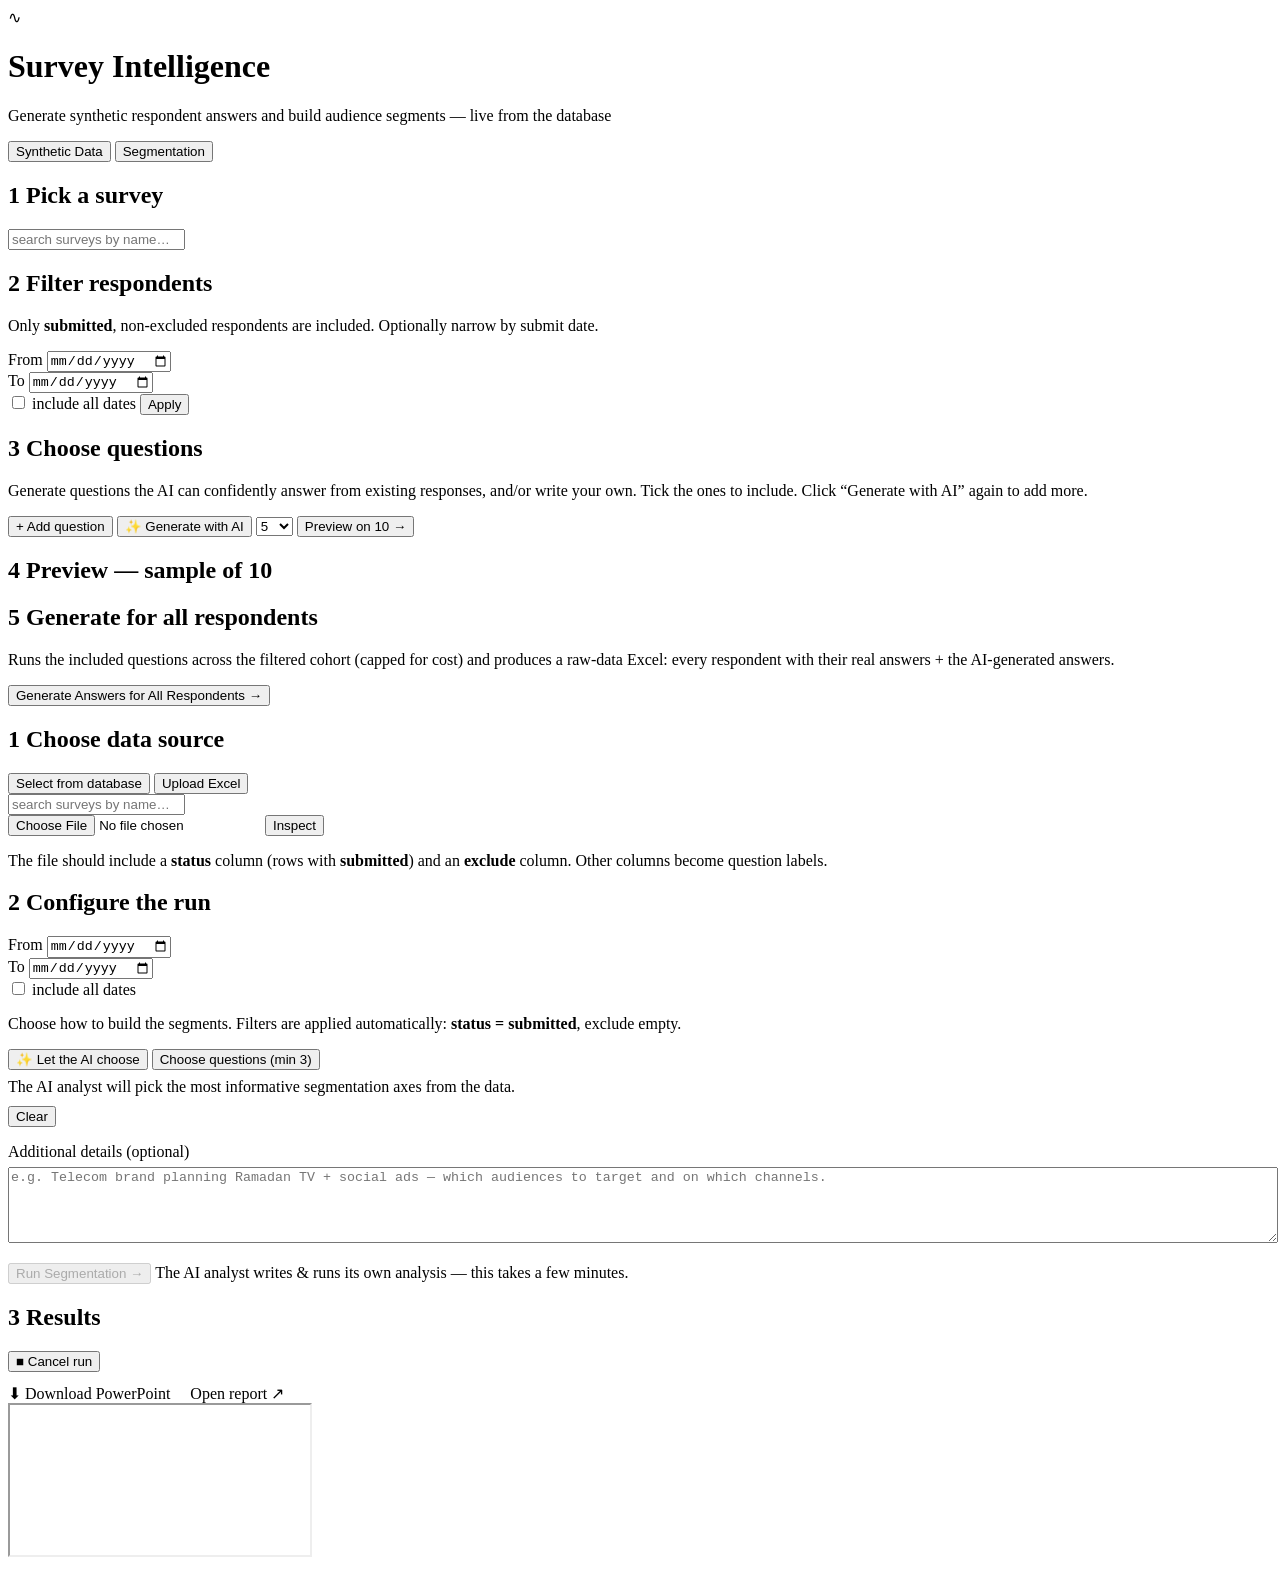
==== src/static/index.html @ c33ff1de "Segmentation: cancellable runs, date filter, AI/min-3 question modes, friendlier logs - Cancel: POST" ====
<!doctype html>
<html lang="en">
<head>
<meta charset="utf-8" />
<title>Survey Intelligence</title>
<meta name="viewport" content="width=device-width, initial-scale=1" />

<meta name="description" content="Synthetic respondent answers and AI audience segmentation — live from your survey database." />
<meta property="og:type" content="website" />
<meta property="og:site_name" content="AIM · Market Research" />
<meta property="og:title" content="Survey Intelligence" />
<meta property="og:description" content="Synthetic respondent answers and AI audience segmentation — live from your survey database." />
<meta property="og:image" content="/static/og.png" />

<link rel="icon" href="data:image/svg+xml,%3Csvg xmlns='http://www.w3.org/2000/svg' viewBox='0 0 32 32'%3E%3Crect width='32' height='32' rx='7' fill='%230B0D10'/%3E%3Ctext x='16' y='24' font-size='22' text-anchor='middle' fill='%23D4AF37' font-family='Georgia,serif'%3E%E2%88%BF%3C/text%3E%3C/svg%3E" />
<link rel="preconnect" href="https://fonts.googleapis.com" />
<link rel="preconnect" href="https://fonts.gstatic.com" crossorigin />
<link href="https://fonts.googleapis.com/css2?family=Fraunces:opsz,wght@9..144,500;9..144,600;9..144,700&display=swap" rel="stylesheet" />
<link rel="stylesheet" href="/static/style.css" />
<link rel="stylesheet" href="/static/seg.css" />
</head>
<body>
<header>
  <div class="brand">
    <span class="logo">∿</span>
    <div>
      <h1>Survey Intelligence</h1>
      <p class="tagline">Generate synthetic respondent answers and build audience segments — live from the database</p>
    </div>
  </div>
</header>

<nav class="tabs" role="tablist">
  <button class="tab active" data-tab="panel-synth" role="tab">Synthetic Data</button>
  <button class="tab" data-tab="panel-seg" role="tab">Segmentation</button>
</nav>

<main>
  <!-- ============================ TAB: SYNTHETIC DATA ============================ -->
  <div id="panel-synth" class="tab-panel active">
    <section class="card" id="step-survey">
      <h2><span class="step">1</span> Pick a survey</h2>
      <div class="row">
        <input id="survey-search" placeholder="search surveys by name…" />
        <span class="meta" id="survey-search-meta"></span>
      </div>
      <div id="survey-list" class="grid"></div>
    </section>

    <section class="card hidden" id="step-filter">
      <h2><span class="step">2</span> Filter respondents</h2>
      <p class="hint">Only <strong>submitted</strong>, non-excluded respondents are included. Optionally narrow by submit date.</p>
      <div class="filter-row">
        <div class="filter-group">
          <label>From</label>
          <input id="date-from" type="date" />
        </div>
        <div class="filter-group">
          <label>To</label>
          <input id="date-to" type="date" />
        </div>
        <label class="chk"><input type="checkbox" id="include-all" /> include all dates</label>
        <span class="meta" id="eligible-meta"></span>
        <button id="apply-filter-btn" class="primary">Apply</button>
      </div>
    </section>

    <section class="card hidden" id="step-questions">
      <h2><span class="step">3</span> Choose questions</h2>
      <p class="hint">Generate questions the AI can confidently answer from existing responses, and/or write your own.
        Tick the ones to include. Click “Generate with AI” again to add more.</p>
      <div id="question-list"></div>
      <div class="row" style="margin-top: 12px;">
        <button id="add-q-btn" class="ghost">+ Add question</button>
        <button id="suggest-btn" class="ghost">✨ Generate with AI</button>
        <select id="suggest-count" title="How many to generate">
          <option value="3">3</option>
          <option value="5" selected>5</option>
          <option value="8">8</option>
          <option value="12">12</option>
        </select>
        <span style="flex: 1"></span>
        <button id="preview-btn" class="primary">Preview on 10 →</button>
      </div>
    </section>

    <section class="card hidden" id="step-preview">
      <h2><span class="step">4</span> Preview — sample of 10</h2>
      <div id="preview-meta" class="hint"></div>
      <div id="preview-area"></div>
    </section>

    <section class="card hidden" id="step-generate">
      <h2><span class="step">5</span> Generate for all respondents</h2>
      <p class="hint">Runs the included questions across the filtered cohort (capped for cost) and produces a
        raw-data Excel: every respondent with their real answers + the AI-generated answers.</p>
      <div class="row">
        <button id="generate-btn" class="primary">Generate Answers for All Respondents →</button>
        <span class="meta" id="generate-meta"></span>
      </div>
      <div id="progress-area"></div>
    </section>
  </div>

  <!-- ============================ TAB: SEGMENTATION ============================ -->
  <div id="panel-seg" class="tab-panel">
    <section class="card">
      <h2><span class="step">1</span> Choose data source</h2>
      <div class="seg-srcs">
        <button class="seg-src active" data-src="mongo">Select from database</button>
        <button class="seg-src" data-src="upload">Upload Excel</button>
      </div>

      <div id="seg-db" class="seg-srcpanel">
        <div class="row">
          <input id="seg-survey-search" placeholder="search surveys by name…" />
          <span class="meta" id="seg-survey-meta"></span>
        </div>
        <div id="seg-survey-list" class="grid"></div>
      </div>

      <div id="seg-upload" class="seg-srcpanel hidden">
        <div class="row">
          <input type="file" id="seg-file" accept=".xlsx,.xls" />
          <button id="seg-upload-btn" class="ghost">Inspect</button>
        </div>
        <p class="hint">The file should include a <strong>status</strong> column (rows with <strong>submitted</strong>)
          and an <strong>exclude</strong> column. Other columns become question labels.</p>
      </div>

      <div id="seg-source-status"></div>
    </section>

    <section class="card hidden" id="seg-config">
      <h2><span class="step">2</span> Configure the run</h2>
      <div id="seg-counts" class="seg-counts"></div>

      <div id="seg-datefilter" class="seg-datefilter hidden">
        <div class="filter-group">
          <label class="seg-lbl" for="seg-date-from">From</label>
          <input id="seg-date-from" type="date" />
        </div>
        <div class="filter-group">
          <label class="seg-lbl" for="seg-date-to">To</label>
          <input id="seg-date-to" type="date" />
        </div>
        <label class="chk"><input type="checkbox" id="seg-include-all" /> include all dates</label>
        <span class="meta" id="seg-eligible-meta"></span>
      </div>

      <p class="hint">Choose how to build the segments. Filters are applied automatically:
        <strong>status = submitted</strong>, exclude empty.</p>

      <div class="seg-modes">
        <button type="button" class="seg-mode active" data-mode="ai">✨ Let the AI choose</button>
        <button type="button" class="seg-mode" data-mode="manual">Choose questions (min 3)</button>
      </div>

      <div id="seg-ai-note" class="hint" style="margin:8px 0 0;">
        The AI analyst will pick the most informative segmentation axes from the data.
      </div>

      <div id="seg-manual" class="hidden">
        <div class="row" style="margin:10px 0 6px;">
          <button type="button" id="seg-none" class="ghost">Clear</button>
          <span class="meta" id="seg-sel-count"></span>
        </div>
        <div id="seg-labels" class="seg-labels"></div>
      </div>
      <div style="margin-top:16px;">
        <label class="seg-lbl" for="seg-details">Additional details (optional)</label>
        <textarea id="seg-details" style="width:100%;min-height:70px;margin-top:6px;"
          placeholder="e.g. Telecom brand planning Ramadan TV + social ads — which audiences to target and on which channels."></textarea>
      </div>
      <div class="row" style="margin-top:16px;">
        <button id="seg-run-btn" class="primary" disabled>Run Segmentation →</button>
        <span class="meta">The AI analyst writes &amp; runs its own analysis — this takes a few minutes.</span>
      </div>
    </section>

    <section class="card hidden" id="seg-results">
      <h2><span class="step">3</span> Results</h2>
      <div id="seg-run-status"></div>
      <button id="seg-cancel-btn" class="seg-cancel hidden" type="button">■ Cancel run</button>
      <div id="seg-log" class="seg-log hidden"></div>
      <div id="seg-actions" class="row hidden" style="margin-top:12px;">
        <a class="dl-btn" id="seg-dl-pptx">⬇ Download PowerPoint</a>
        <a class="ghost" id="seg-open-report" target="_blank" style="padding:10px 16px;border-radius:9px;text-decoration:none;">Open report ↗</a>
      </div>
      <div id="seg-report-wrap" class="seg-report hidden"><iframe id="seg-report-frame" sandbox="allow-same-origin allow-popups allow-popups-to-escape-sandbox"></iframe></div>
    </section>
  </div>
</main>

<div id="toast" class="toast hidden"></div>
<script src="/static/app.js"></script>
<script src="/static/seg.js"></script>
</body>
</html>
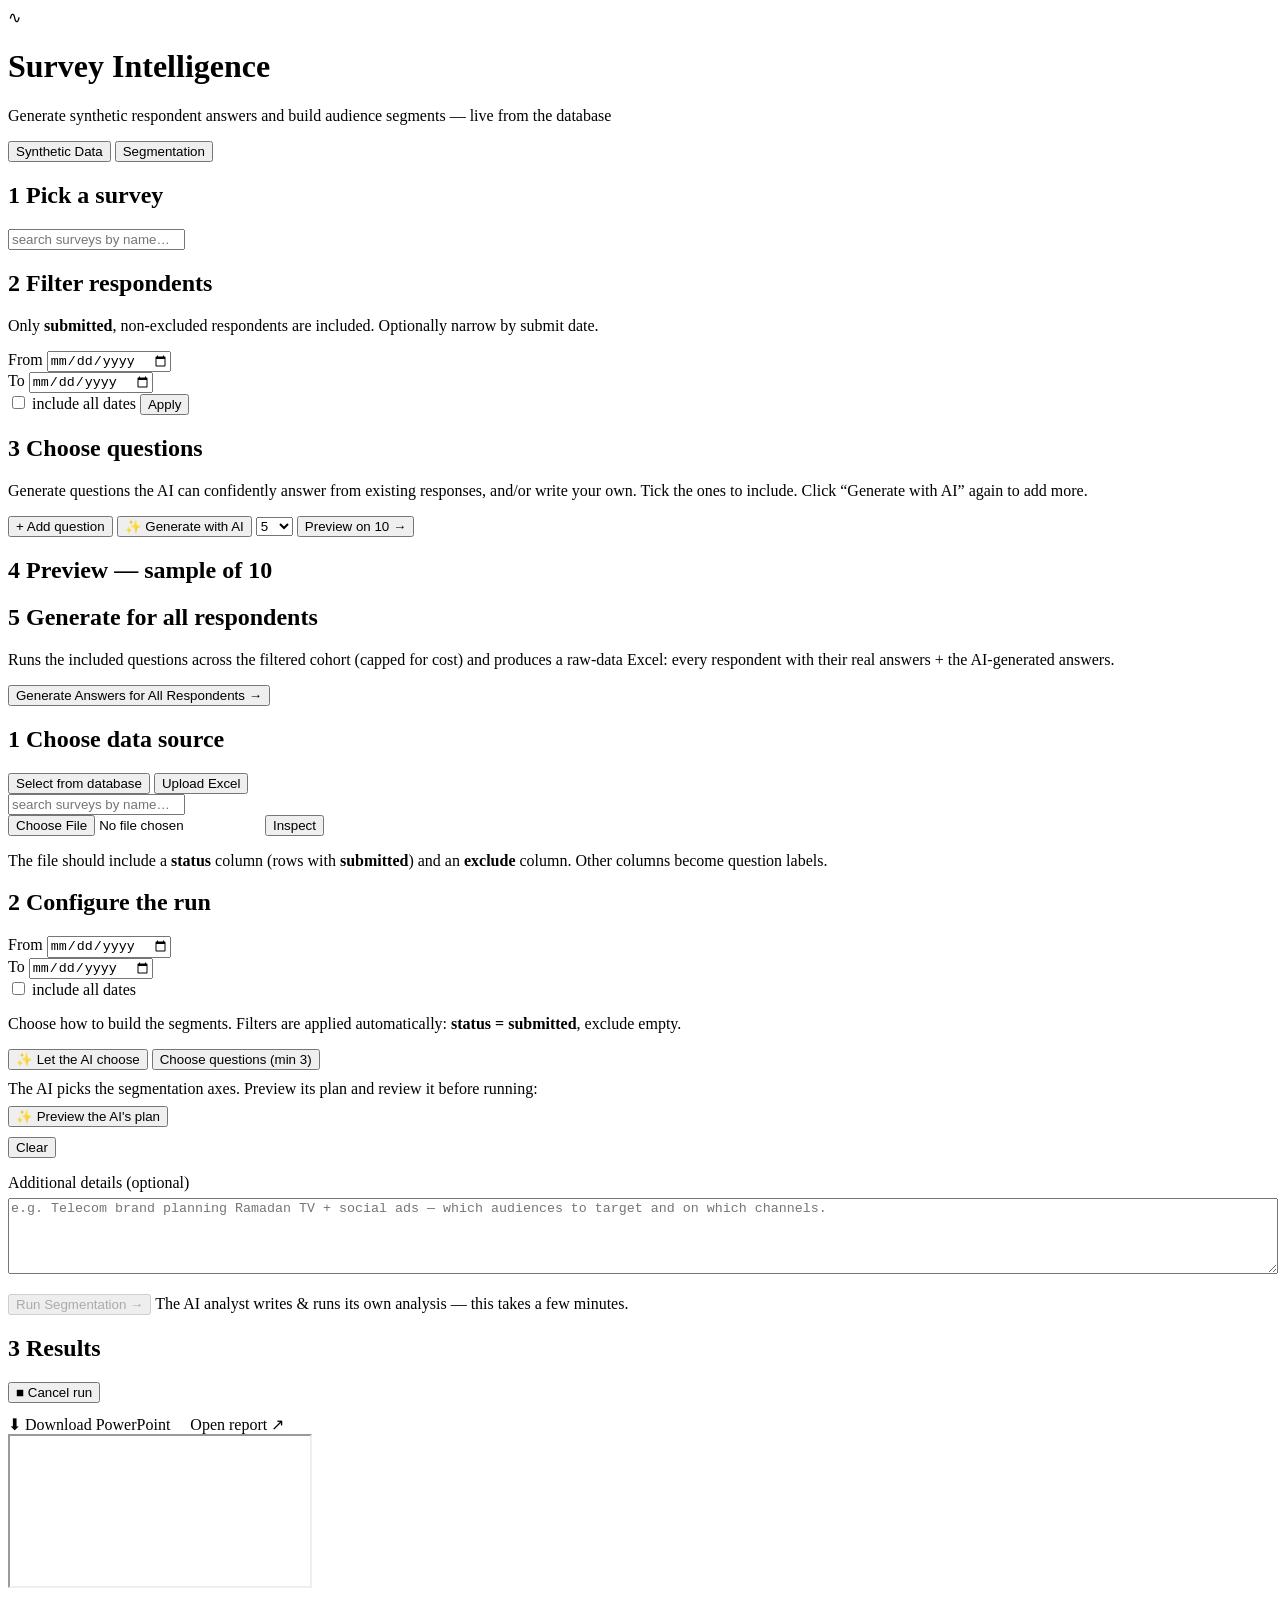
==== commit 3fc599d9: "Segmentation: preview the AI's chosen axes before running ("let the AI decide") In AI-choose mode th" ====
--- a/src/static/index.html
+++ b/src/static/index.html
@@ -156,8 +156,10 @@
         <button type="button" class="seg-mode" data-mode="manual">Choose questions (min 3)</button>
       </div>
 
-      <div id="seg-ai-note" class="hint" style="margin:8px 0 0;">
-        The AI analyst will pick the most informative segmentation axes from the data.
+      <div id="seg-ai-note" style="margin:10px 0 0;">
+        <p class="hint" style="margin:0;">The AI picks the segmentation axes. Preview its plan and review it before running:</p>
+        <button type="button" id="seg-suggest-btn" class="ghost" style="margin-top:8px;">✨ Preview the AI's plan</button>
+        <div id="seg-ai-plan" class="seg-ai-plan"></div>
       </div>
 
       <div id="seg-manual" class="hidden">
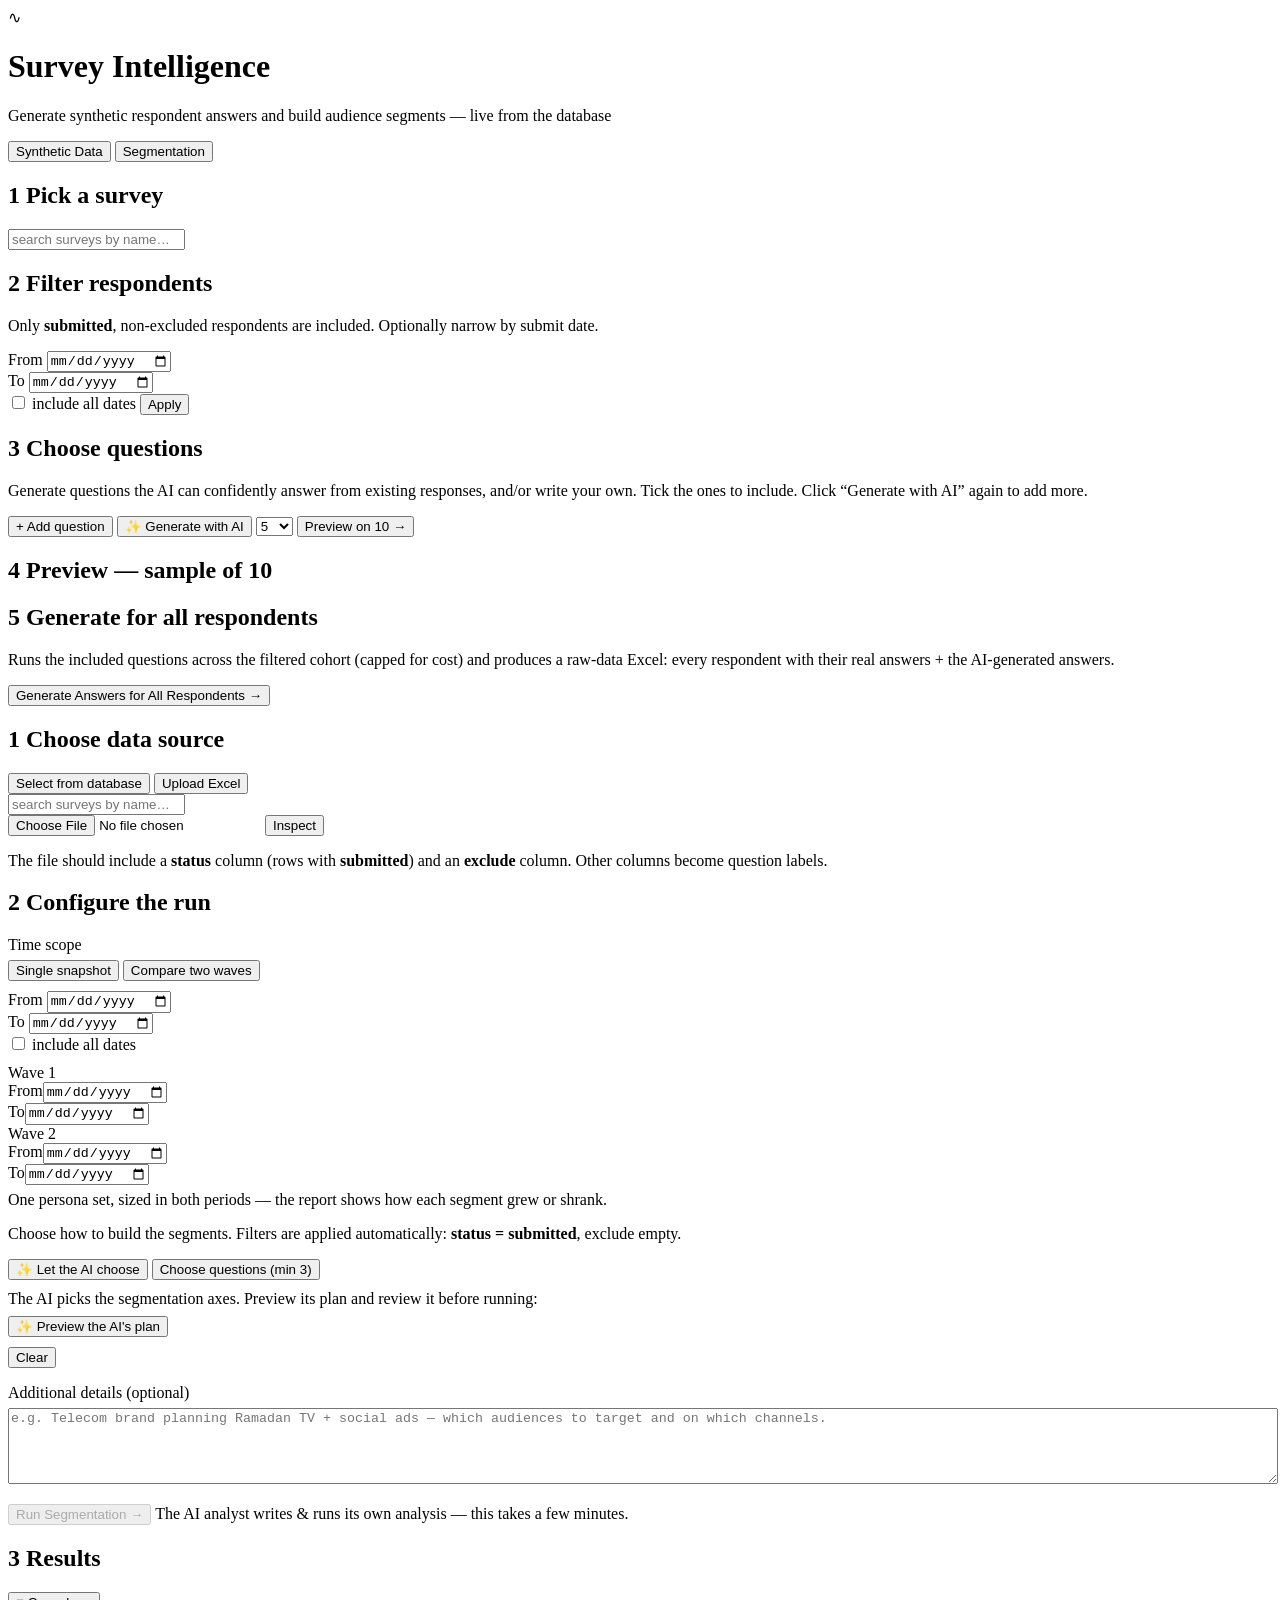
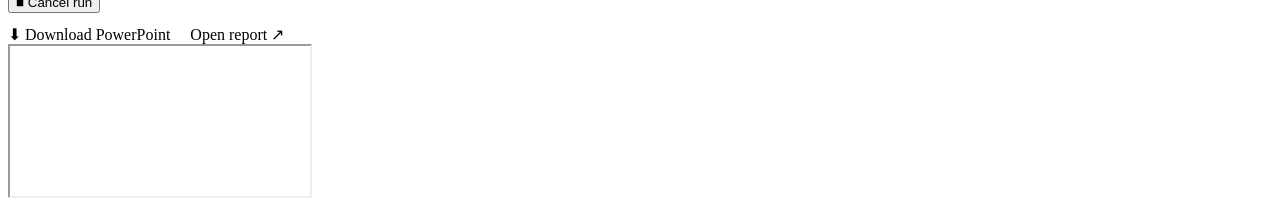
==== commit 68bb73d3: "Segmentation: wave-over-wave comparison (audience shift across two time periods) Run the same survey" ====
--- a/src/static/index.html
+++ b/src/static/index.html
@@ -135,17 +135,41 @@
       <h2><span class="step">2</span> Configure the run</h2>
       <div id="seg-counts" class="seg-counts"></div>
 
-      <div id="seg-datefilter" class="seg-datefilter hidden">
-        <div class="filter-group">
-          <label class="seg-lbl" for="seg-date-from">From</label>
-          <input id="seg-date-from" type="date" />
-        </div>
-        <div class="filter-group">
-          <label class="seg-lbl" for="seg-date-to">To</label>
-          <input id="seg-date-to" type="date" />
-        </div>
-        <label class="chk"><input type="checkbox" id="seg-include-all" /> include all dates</label>
-        <span class="meta" id="seg-eligible-meta"></span>
+      <div id="seg-timescope" class="hidden">
+        <p class="seg-lbl" style="margin:0 0 6px;">Time scope</p>
+        <div class="seg-modes">
+          <button type="button" class="seg-mode seg-scope active" data-scope="single">Single snapshot</button>
+          <button type="button" class="seg-mode seg-scope" data-scope="waves">Compare two waves</button>
+        </div>
+
+        <div id="seg-datefilter" class="seg-datefilter" style="margin-top:10px;">
+          <div class="filter-group">
+            <label class="seg-lbl" for="seg-date-from">From</label>
+            <input id="seg-date-from" type="date" />
+          </div>
+          <div class="filter-group">
+            <label class="seg-lbl" for="seg-date-to">To</label>
+            <input id="seg-date-to" type="date" />
+          </div>
+          <label class="chk"><input type="checkbox" id="seg-include-all" /> include all dates</label>
+          <span class="meta" id="seg-eligible-meta"></span>
+        </div>
+
+        <div id="seg-wavefilter" class="hidden" style="margin-top:10px;">
+          <div class="seg-wave">
+            <span class="seg-wave-tag">Wave 1</span>
+            <div class="filter-group"><label class="seg-lbl">From</label><input id="seg-w1-from" type="date" /></div>
+            <div class="filter-group"><label class="seg-lbl">To</label><input id="seg-w1-to" type="date" /></div>
+            <span class="meta" id="seg-w1-meta"></span>
+          </div>
+          <div class="seg-wave">
+            <span class="seg-wave-tag">Wave 2</span>
+            <div class="filter-group"><label class="seg-lbl">From</label><input id="seg-w2-from" type="date" /></div>
+            <div class="filter-group"><label class="seg-lbl">To</label><input id="seg-w2-to" type="date" /></div>
+            <span class="meta" id="seg-w2-meta"></span>
+          </div>
+          <p class="hint" style="margin:6px 0 0;">One persona set, sized in both periods — the report shows how each segment grew or shrank.</p>
+        </div>
       </div>
 
       <p class="hint">Choose how to build the segments. Filters are applied automatically:
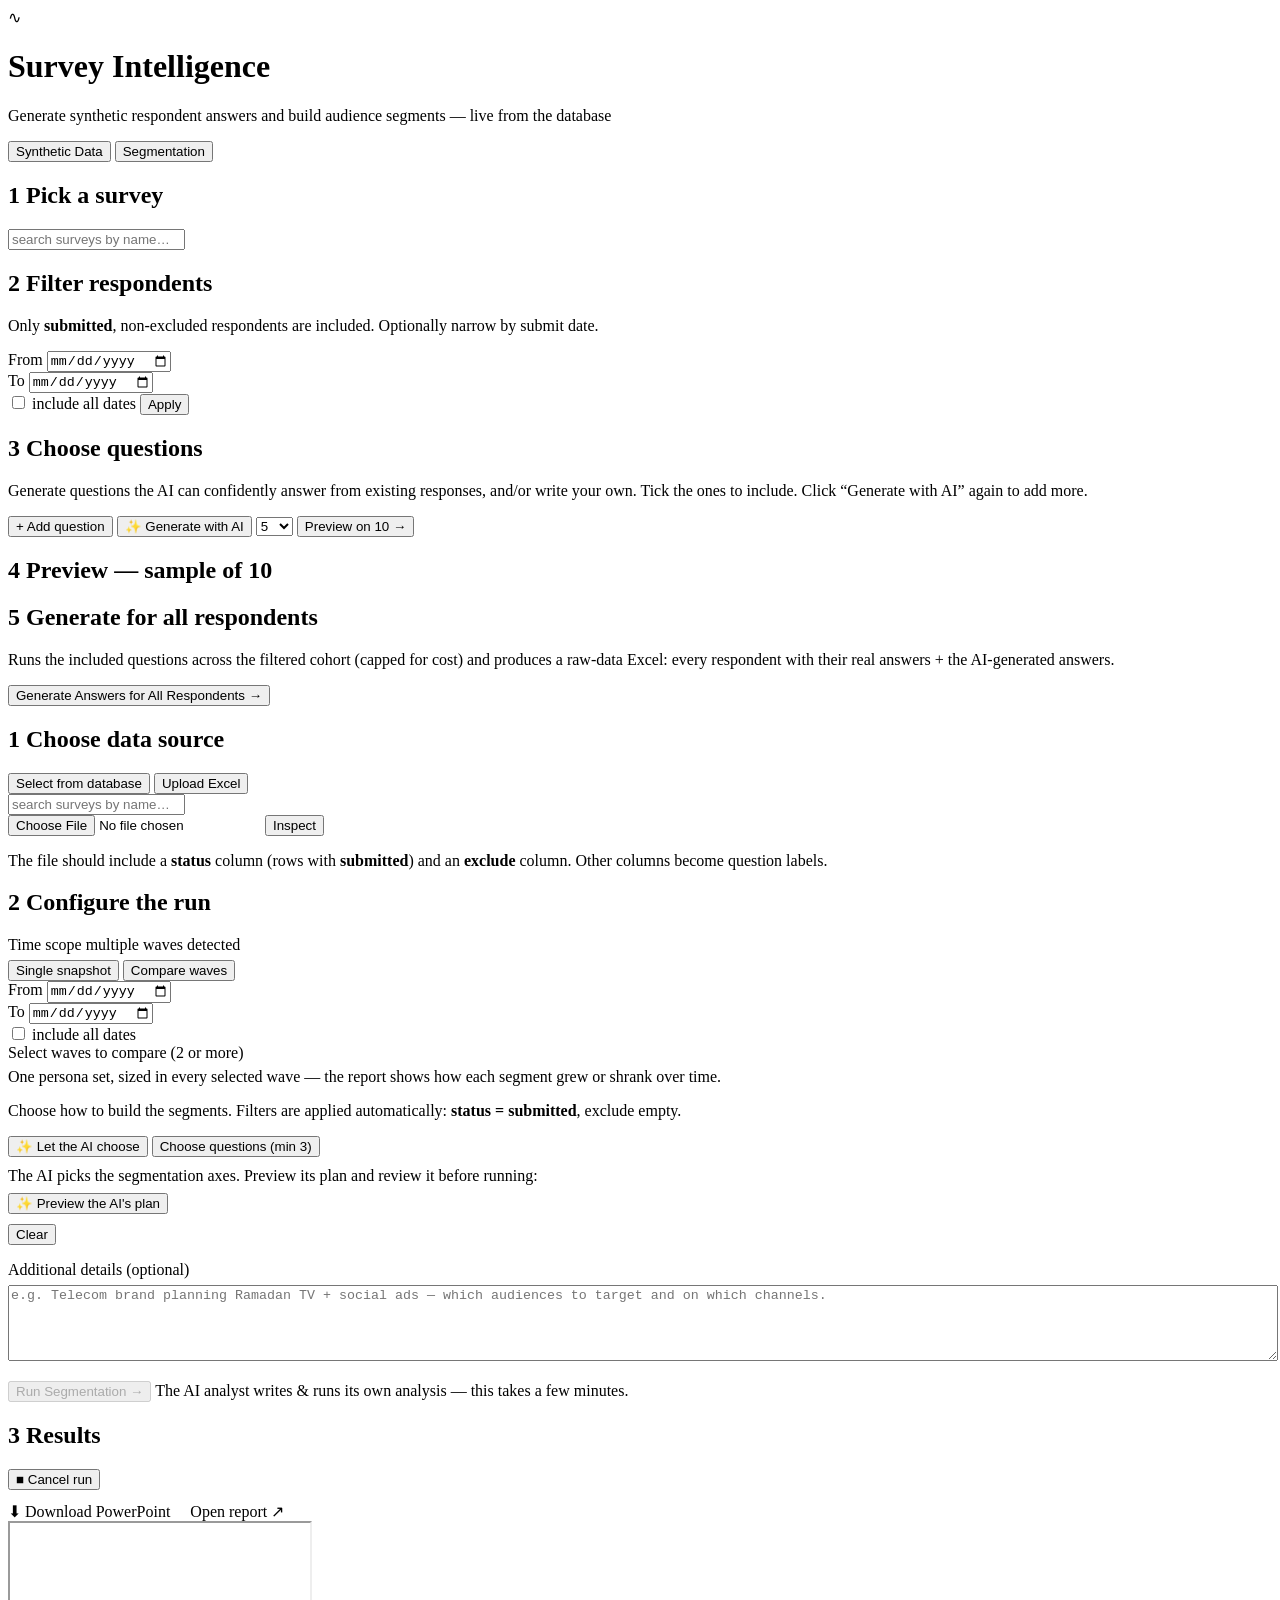
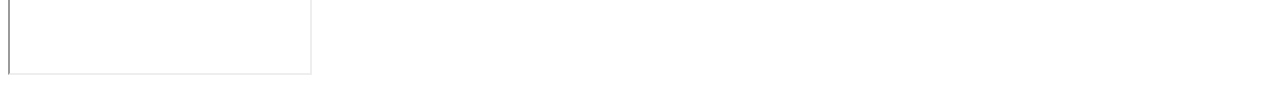
==== commit 1e809f5e: "Segmentation waves: auto-detect waves (gaps) + support N waves with selection Two refinements to wav" ====
--- a/src/static/index.html
+++ b/src/static/index.html
@@ -135,41 +135,31 @@
       <h2><span class="step">2</span> Configure the run</h2>
       <div id="seg-counts" class="seg-counts"></div>
 
-      <div id="seg-timescope" class="hidden">
-        <p class="seg-lbl" style="margin:0 0 6px;">Time scope</p>
+      <div id="seg-scopebar" class="hidden">
+        <p class="seg-lbl" style="margin:0 0 6px;">Time scope <span class="seg-wave-badge">multiple waves detected</span></p>
         <div class="seg-modes">
           <button type="button" class="seg-mode seg-scope active" data-scope="single">Single snapshot</button>
-          <button type="button" class="seg-mode seg-scope" data-scope="waves">Compare two waves</button>
-        </div>
-
-        <div id="seg-datefilter" class="seg-datefilter" style="margin-top:10px;">
-          <div class="filter-group">
-            <label class="seg-lbl" for="seg-date-from">From</label>
-            <input id="seg-date-from" type="date" />
-          </div>
-          <div class="filter-group">
-            <label class="seg-lbl" for="seg-date-to">To</label>
-            <input id="seg-date-to" type="date" />
-          </div>
-          <label class="chk"><input type="checkbox" id="seg-include-all" /> include all dates</label>
-          <span class="meta" id="seg-eligible-meta"></span>
-        </div>
-
-        <div id="seg-wavefilter" class="hidden" style="margin-top:10px;">
-          <div class="seg-wave">
-            <span class="seg-wave-tag">Wave 1</span>
-            <div class="filter-group"><label class="seg-lbl">From</label><input id="seg-w1-from" type="date" /></div>
-            <div class="filter-group"><label class="seg-lbl">To</label><input id="seg-w1-to" type="date" /></div>
-            <span class="meta" id="seg-w1-meta"></span>
-          </div>
-          <div class="seg-wave">
-            <span class="seg-wave-tag">Wave 2</span>
-            <div class="filter-group"><label class="seg-lbl">From</label><input id="seg-w2-from" type="date" /></div>
-            <div class="filter-group"><label class="seg-lbl">To</label><input id="seg-w2-to" type="date" /></div>
-            <span class="meta" id="seg-w2-meta"></span>
-          </div>
-          <p class="hint" style="margin:6px 0 0;">One persona set, sized in both periods — the report shows how each segment grew or shrank.</p>
-        </div>
+          <button type="button" class="seg-mode seg-scope" data-scope="waves">Compare waves</button>
+        </div>
+      </div>
+
+      <div id="seg-datefilter" class="seg-datefilter hidden">
+        <div class="filter-group">
+          <label class="seg-lbl" for="seg-date-from">From</label>
+          <input id="seg-date-from" type="date" />
+        </div>
+        <div class="filter-group">
+          <label class="seg-lbl" for="seg-date-to">To</label>
+          <input id="seg-date-to" type="date" />
+        </div>
+        <label class="chk"><input type="checkbox" id="seg-include-all" /> include all dates</label>
+        <span class="meta" id="seg-eligible-meta"></span>
+      </div>
+
+      <div id="seg-wavefilter" class="hidden">
+        <p class="seg-lbl" style="margin:0 0 6px;">Select waves to compare (2 or more)</p>
+        <div id="seg-wave-list" class="seg-wave-list"></div>
+        <p class="hint" style="margin:6px 0 0;">One persona set, sized in every selected wave — the report shows how each segment grew or shrank over time.</p>
       </div>
 
       <p class="hint">Choose how to build the segments. Filters are applied automatically:
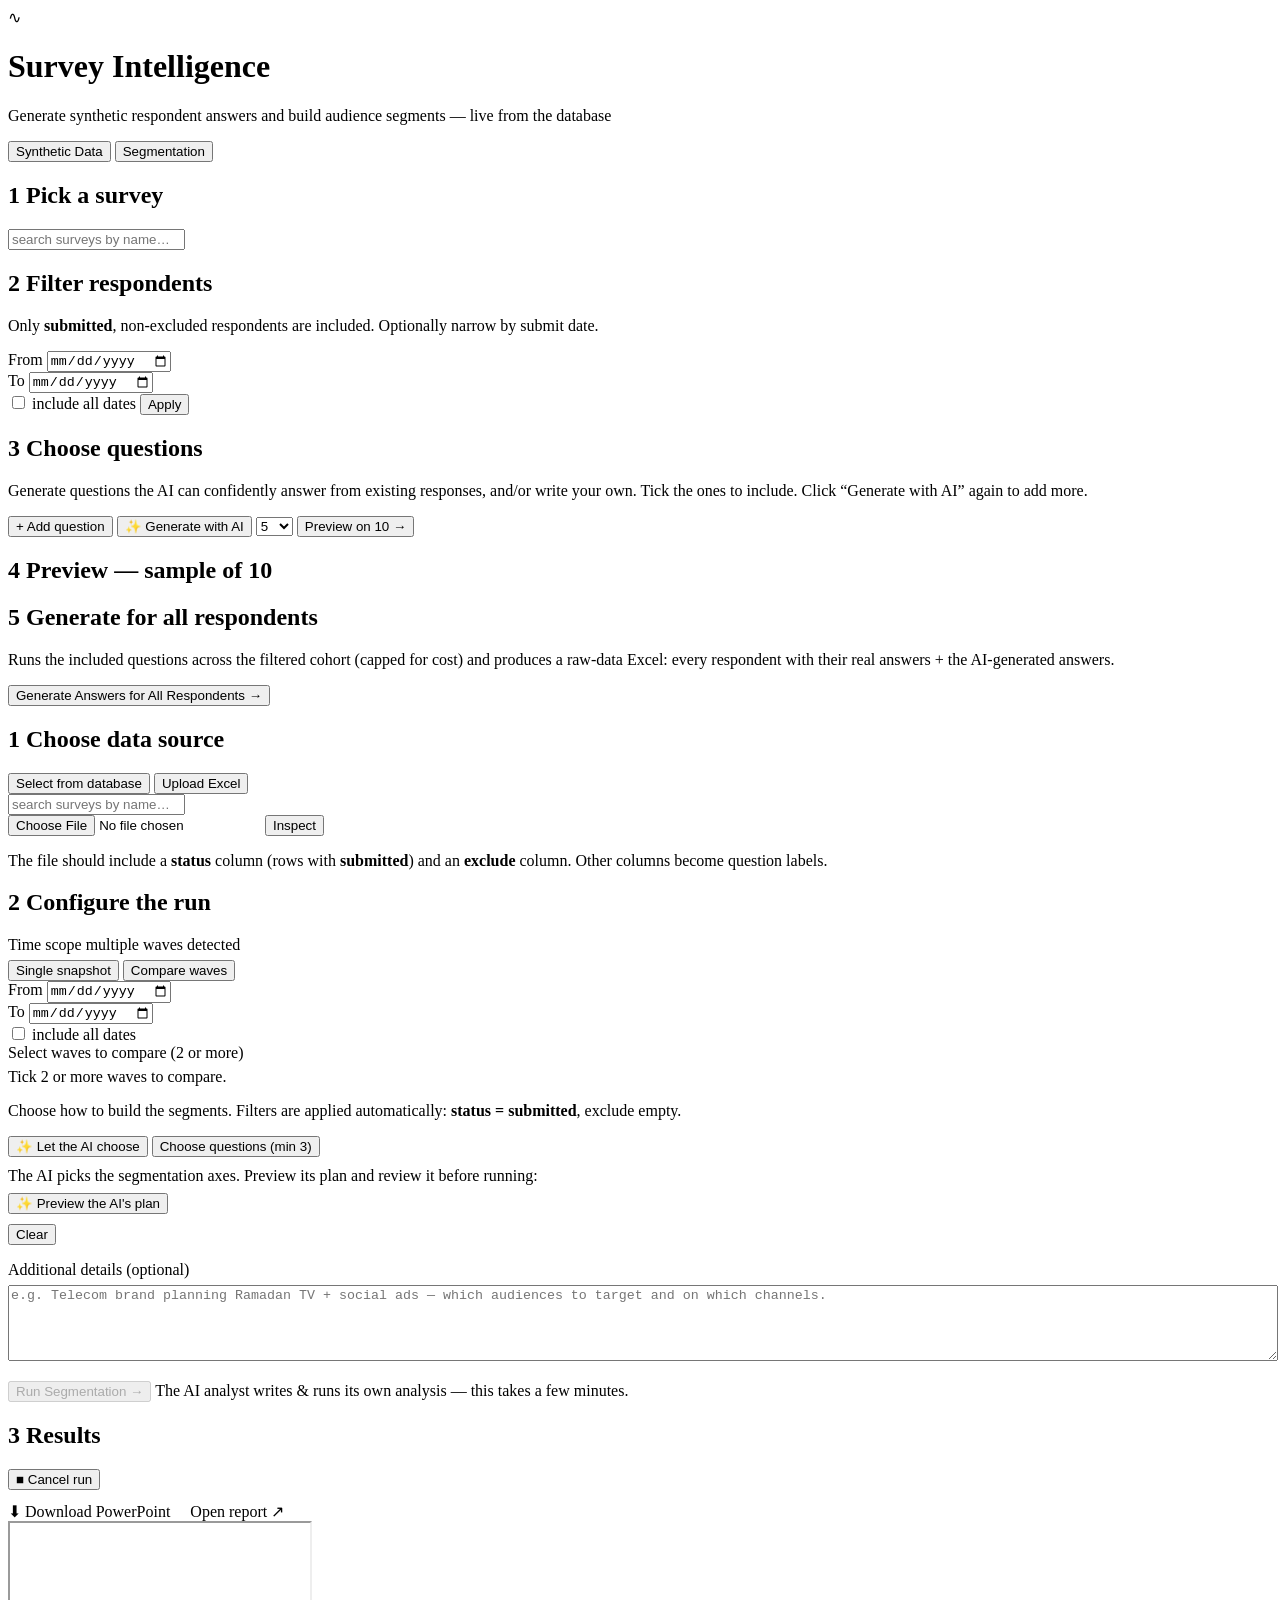
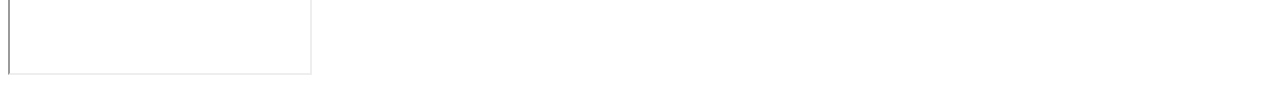
==== commit 3a035e8d: "Segmentation waves: add name+time sibling-survey families (kept alongside date-slice) A "wave" can n" ====
--- a/src/static/index.html
+++ b/src/static/index.html
@@ -159,7 +159,7 @@
       <div id="seg-wavefilter" class="hidden">
         <p class="seg-lbl" style="margin:0 0 6px;">Select waves to compare (2 or more)</p>
         <div id="seg-wave-list" class="seg-wave-list"></div>
-        <p class="hint" style="margin:6px 0 0;">One persona set, sized in every selected wave — the report shows how each segment grew or shrank over time.</p>
+        <p class="hint" id="seg-wave-hint" style="margin:6px 0 0;">Tick 2 or more waves to compare.</p>
       </div>
 
       <p class="hint">Choose how to build the segments. Filters are applied automatically:
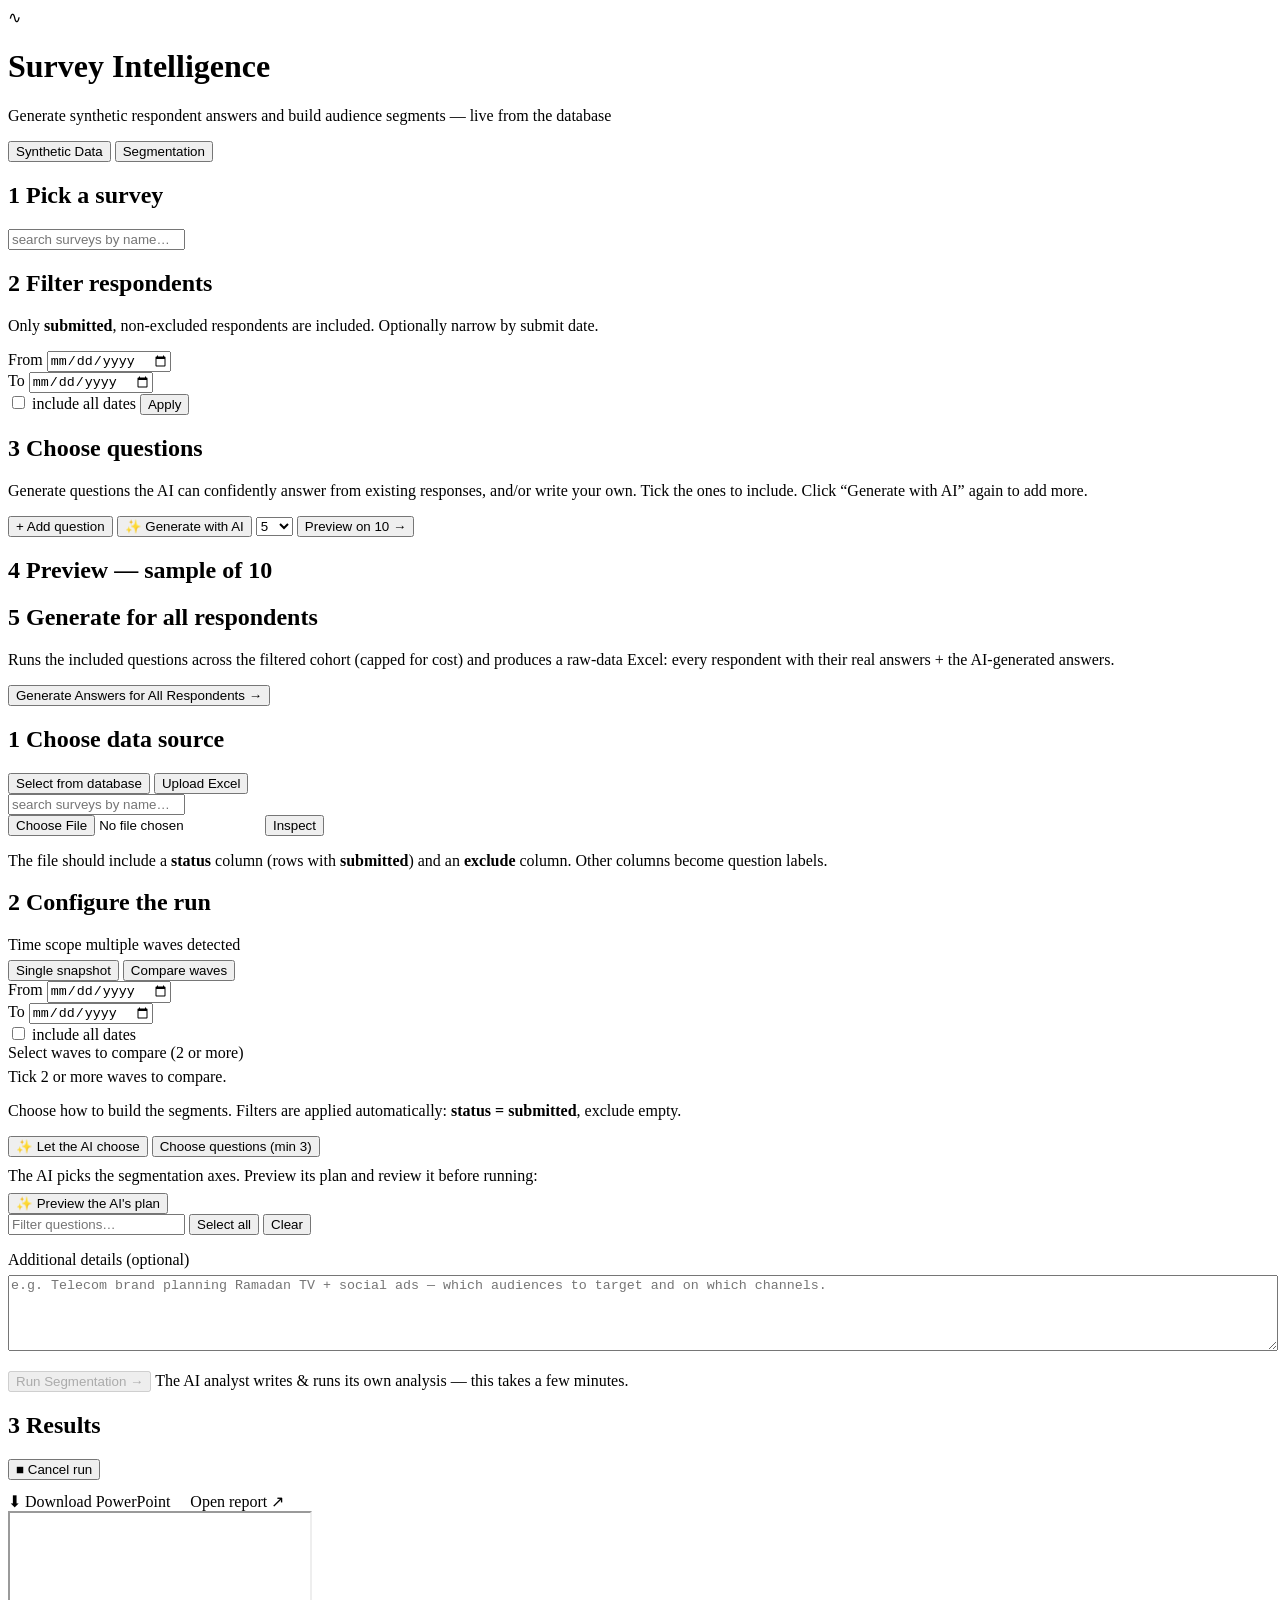
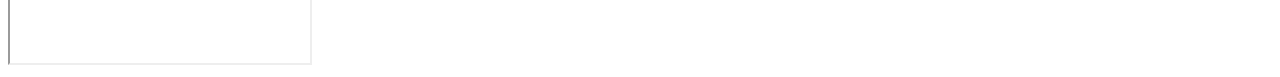
==== commit a102270a: "Segmentation UI: better question picker — Select all, filter, polish - Add "Select all" (selects the" ====
--- a/src/static/index.html
+++ b/src/static/index.html
@@ -177,7 +177,9 @@
       </div>
 
       <div id="seg-manual" class="hidden">
-        <div class="row" style="margin:10px 0 6px;">
+        <div class="seg-qtools">
+          <input id="seg-q-search" class="seg-q-search" type="text" placeholder="Filter questions…" />
+          <button type="button" id="seg-all" class="ghost">Select all</button>
           <button type="button" id="seg-none" class="ghost">Clear</button>
           <span class="meta" id="seg-sel-count"></span>
         </div>
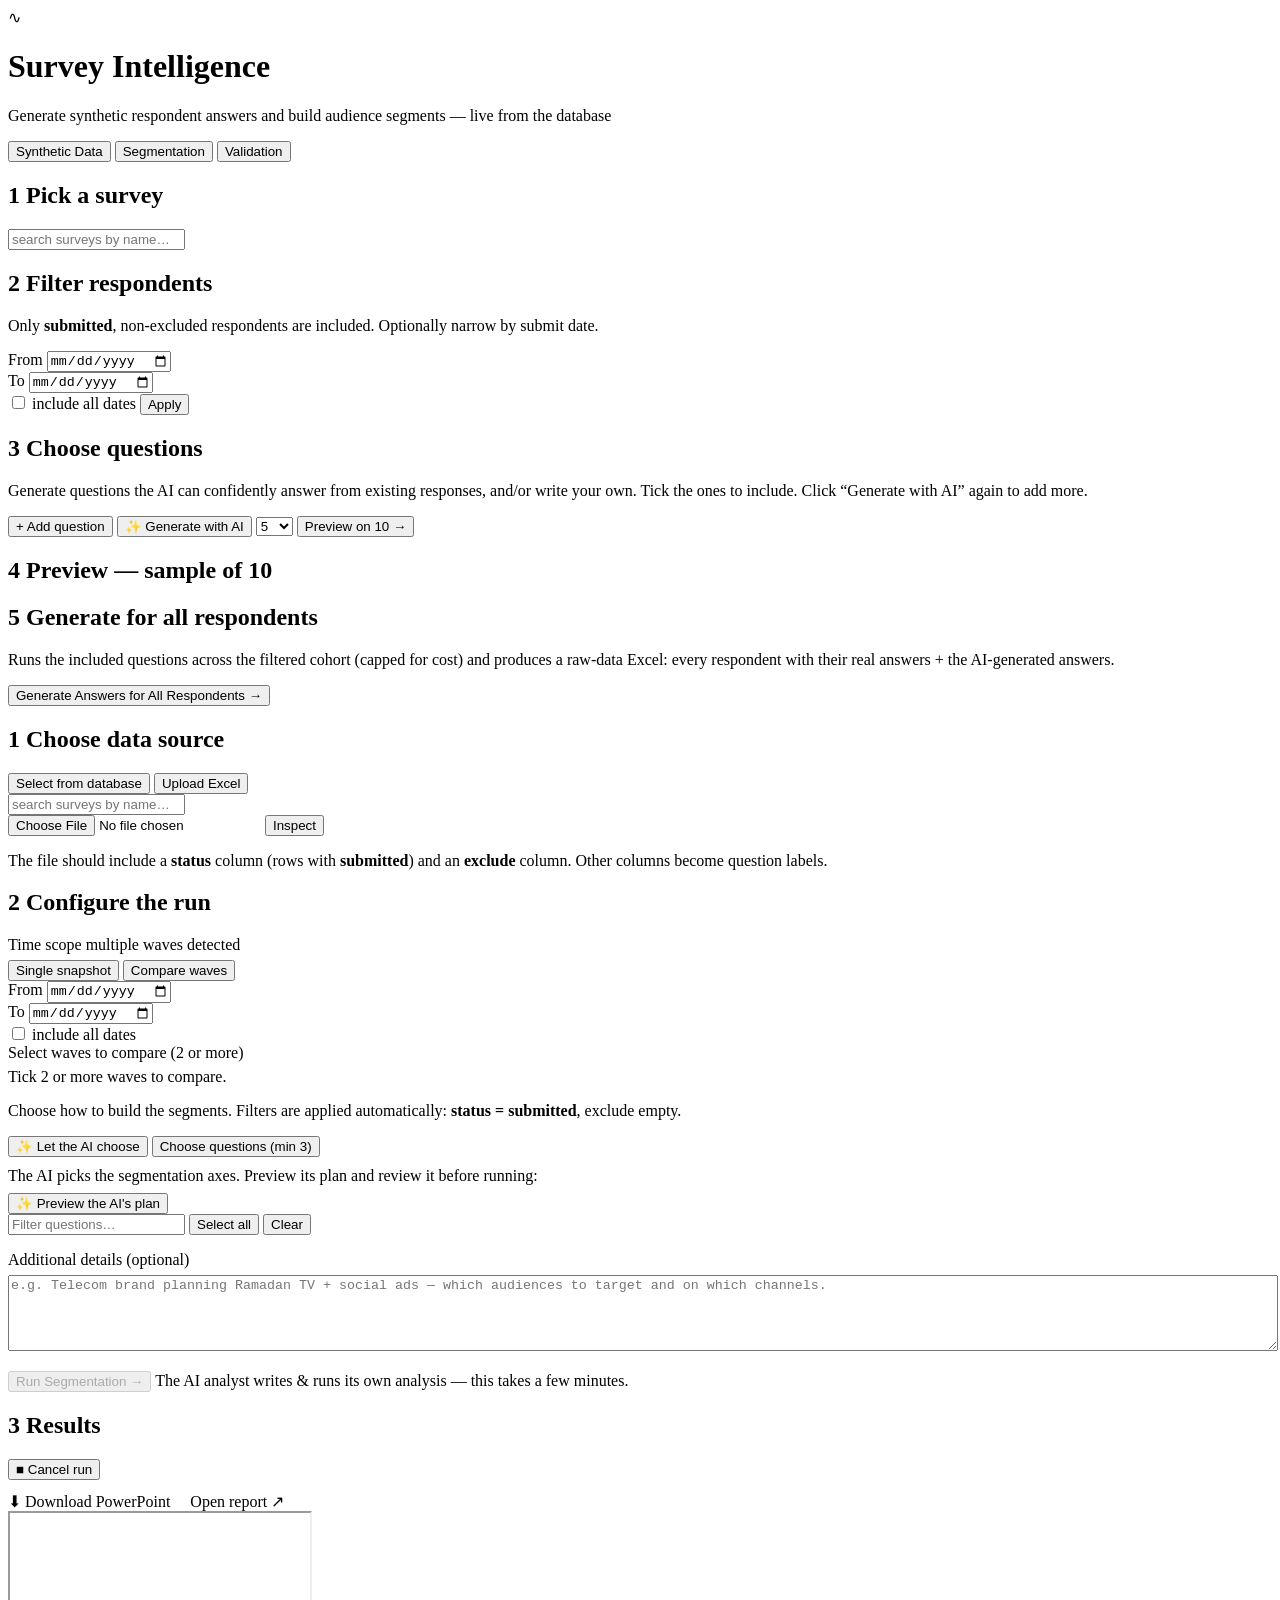
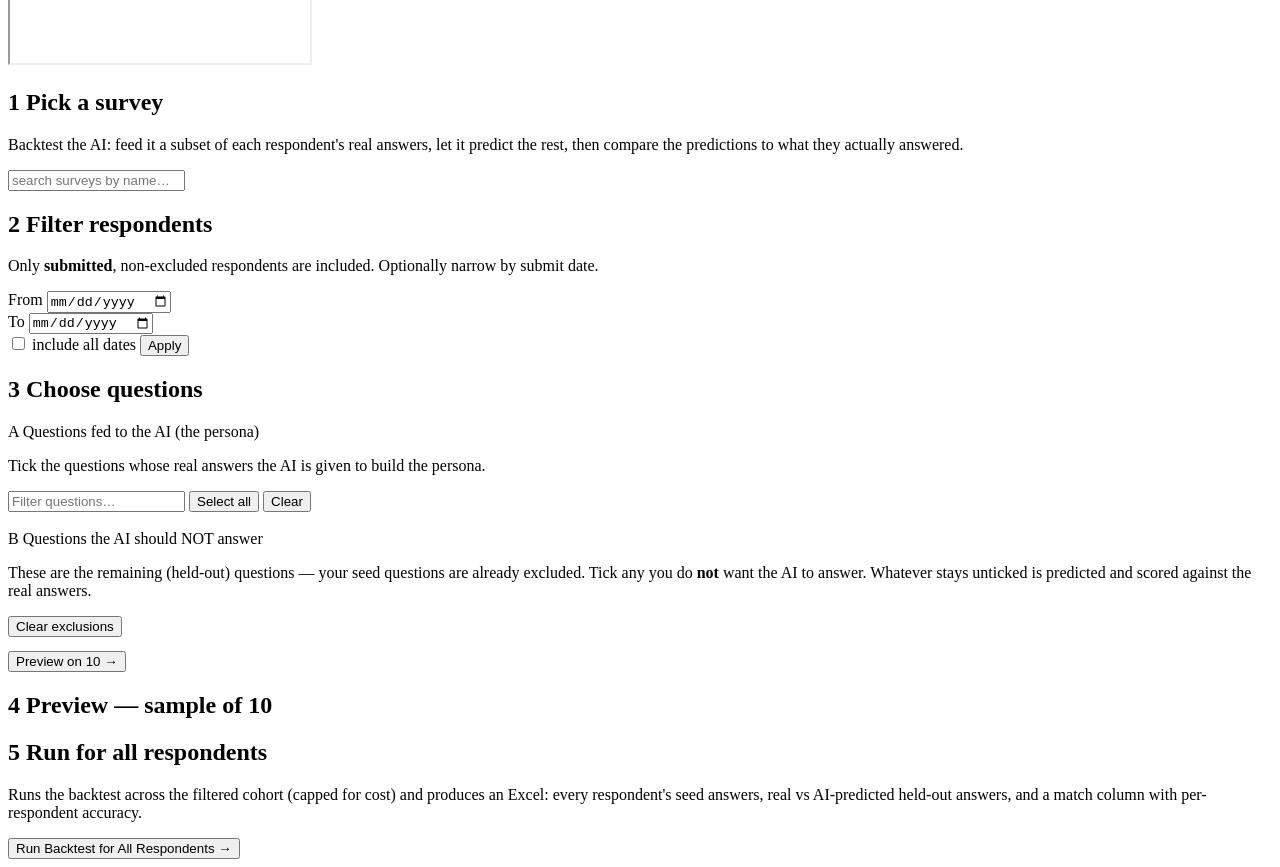
==== commit 22c6ac40: "add prediction tab" ====
--- a/src/static/index.html
+++ b/src/static/index.html
@@ -33,6 +33,7 @@
 <nav class="tabs" role="tablist">
   <button class="tab active" data-tab="panel-synth" role="tab">Synthetic Data</button>
   <button class="tab" data-tab="panel-seg" role="tab">Segmentation</button>
+  <button class="tab" data-tab="panel-backtest" role="tab">Validation</button>
 </nav>
 
 <main>
@@ -208,10 +209,92 @@
       <div id="seg-report-wrap" class="seg-report hidden"><iframe id="seg-report-frame" sandbox="allow-same-origin allow-popups allow-popups-to-escape-sandbox"></iframe></div>
     </section>
   </div>
+
+  <!-- ============================ TAB: VALIDATION (BACKTEST) ============================ -->
+  <div id="panel-backtest" class="tab-panel">
+    <section class="card" id="bt-step-survey">
+      <h2><span class="step">1</span> Pick a survey</h2>
+      <p class="hint">Backtest the AI: feed it a subset of each respondent's real answers, let it predict the
+        rest, then compare the predictions to what they actually answered.</p>
+      <div class="row">
+        <input id="bt-survey-search" placeholder="search surveys by name…" />
+        <span class="meta" id="bt-survey-search-meta"></span>
+      </div>
+      <div id="bt-survey-list" class="grid"></div>
+    </section>
+
+    <section class="card hidden" id="bt-step-filter">
+      <h2><span class="step">2</span> Filter respondents</h2>
+      <p class="hint">Only <strong>submitted</strong>, non-excluded respondents are included. Optionally narrow by submit date.</p>
+      <div class="filter-row">
+        <div class="filter-group">
+          <label>From</label>
+          <input id="bt-date-from" type="date" />
+        </div>
+        <div class="filter-group">
+          <label>To</label>
+          <input id="bt-date-to" type="date" />
+        </div>
+        <label class="chk"><input type="checkbox" id="bt-include-all" /> include all dates</label>
+        <span class="meta" id="bt-eligible-meta"></span>
+        <button id="bt-apply-filter-btn" class="primary">Apply</button>
+      </div>
+    </section>
+
+    <section class="card hidden" id="bt-step-seed">
+      <h2><span class="step">3</span> Choose questions</h2>
+
+      <p class="bt-sublbl"><span class="bt-num">A</span> Questions fed to the AI (the persona)</p>
+      <p class="hint">Tick the questions whose real answers the AI is given to build the persona.</p>
+      <div class="seg-qtools">
+        <input id="bt-q-search" class="seg-q-search" type="text" placeholder="Filter questions…" />
+        <button type="button" id="bt-all" class="ghost">Select all</button>
+        <button type="button" id="bt-none" class="ghost">Clear</button>
+        <span class="meta" id="bt-sel-count"></span>
+      </div>
+      <div id="bt-seed-list" class="seg-labels"></div>
+
+      <div id="bt-predict-block" class="hidden" style="margin-top:18px;">
+        <p class="bt-sublbl"><span class="bt-num">B</span> Questions the AI should NOT answer</p>
+        <p class="hint">These are the remaining (held-out) questions — your seed questions are already excluded.
+          Tick any you do <strong>not</strong> want the AI to answer. Whatever stays unticked is predicted and
+          scored against the real answers.</p>
+        <div class="seg-qtools">
+          <button type="button" id="bt-restore-all" class="ghost hidden">Clear exclusions</button>
+          <span class="meta" id="bt-predict-count"></span>
+        </div>
+        <div id="bt-predict-list" class="seg-labels"></div>
+      </div>
+
+      <div class="row" style="margin-top: 14px;">
+        <span style="flex: 1"></span>
+        <button id="bt-preview-btn" class="primary">Preview on 10 →</button>
+      </div>
+    </section>
+
+    <section class="card hidden" id="bt-step-preview">
+      <h2><span class="step">4</span> Preview — sample of 10</h2>
+      <div id="bt-preview-meta" class="hint"></div>
+      <div id="bt-preview-area"></div>
+    </section>
+
+    <section class="card hidden" id="bt-step-generate">
+      <h2><span class="step">5</span> Run for all respondents</h2>
+      <p class="hint">Runs the backtest across the filtered cohort (capped for cost) and produces an Excel:
+        every respondent's seed answers, real vs AI-predicted held-out answers, and a match column with
+        per-respondent accuracy.</p>
+      <div class="row">
+        <button id="bt-generate-btn" class="primary">Run Backtest for All Respondents →</button>
+        <span class="meta" id="bt-generate-meta"></span>
+      </div>
+      <div id="bt-progress-area"></div>
+    </section>
+  </div>
 </main>
 
 <div id="toast" class="toast hidden"></div>
 <script src="/static/app.js"></script>
 <script src="/static/seg.js"></script>
+<script src="/static/backtest.js"></script>
 </body>
 </html>
